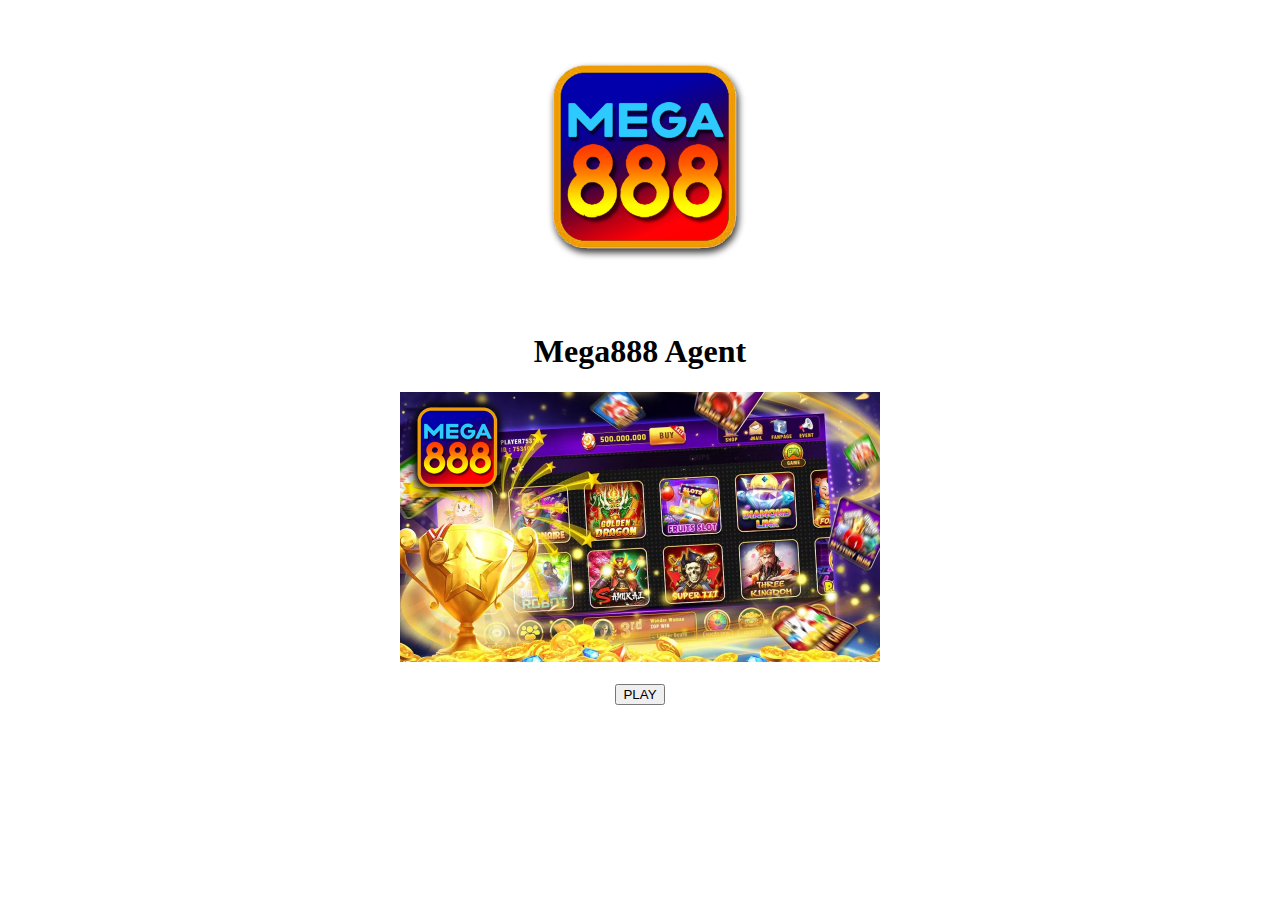
==== index.html @ 5a1839d0 "Add files via upload" ====
<!DOCTYPE html>
<html>

<head>
    <meta charset="utf-8">
    <meta name="viewport" content="width=device-width, initial-scale=1">
    <title>MEGA888 Agent</title>
</head>

<body>
    <center>
        <img src="512mega888.png" style="max-width:300px;min-width:280px;">
        <br>
        <h1>Mega888 Agent</h1>
        <img src="bg_menu.jpg" style="max-width:480px;min-width:360px;">
        <br>
        <br>
        <button onclick="location.assign('/games');">PLAY</button>
    </center>
</body>

</html>
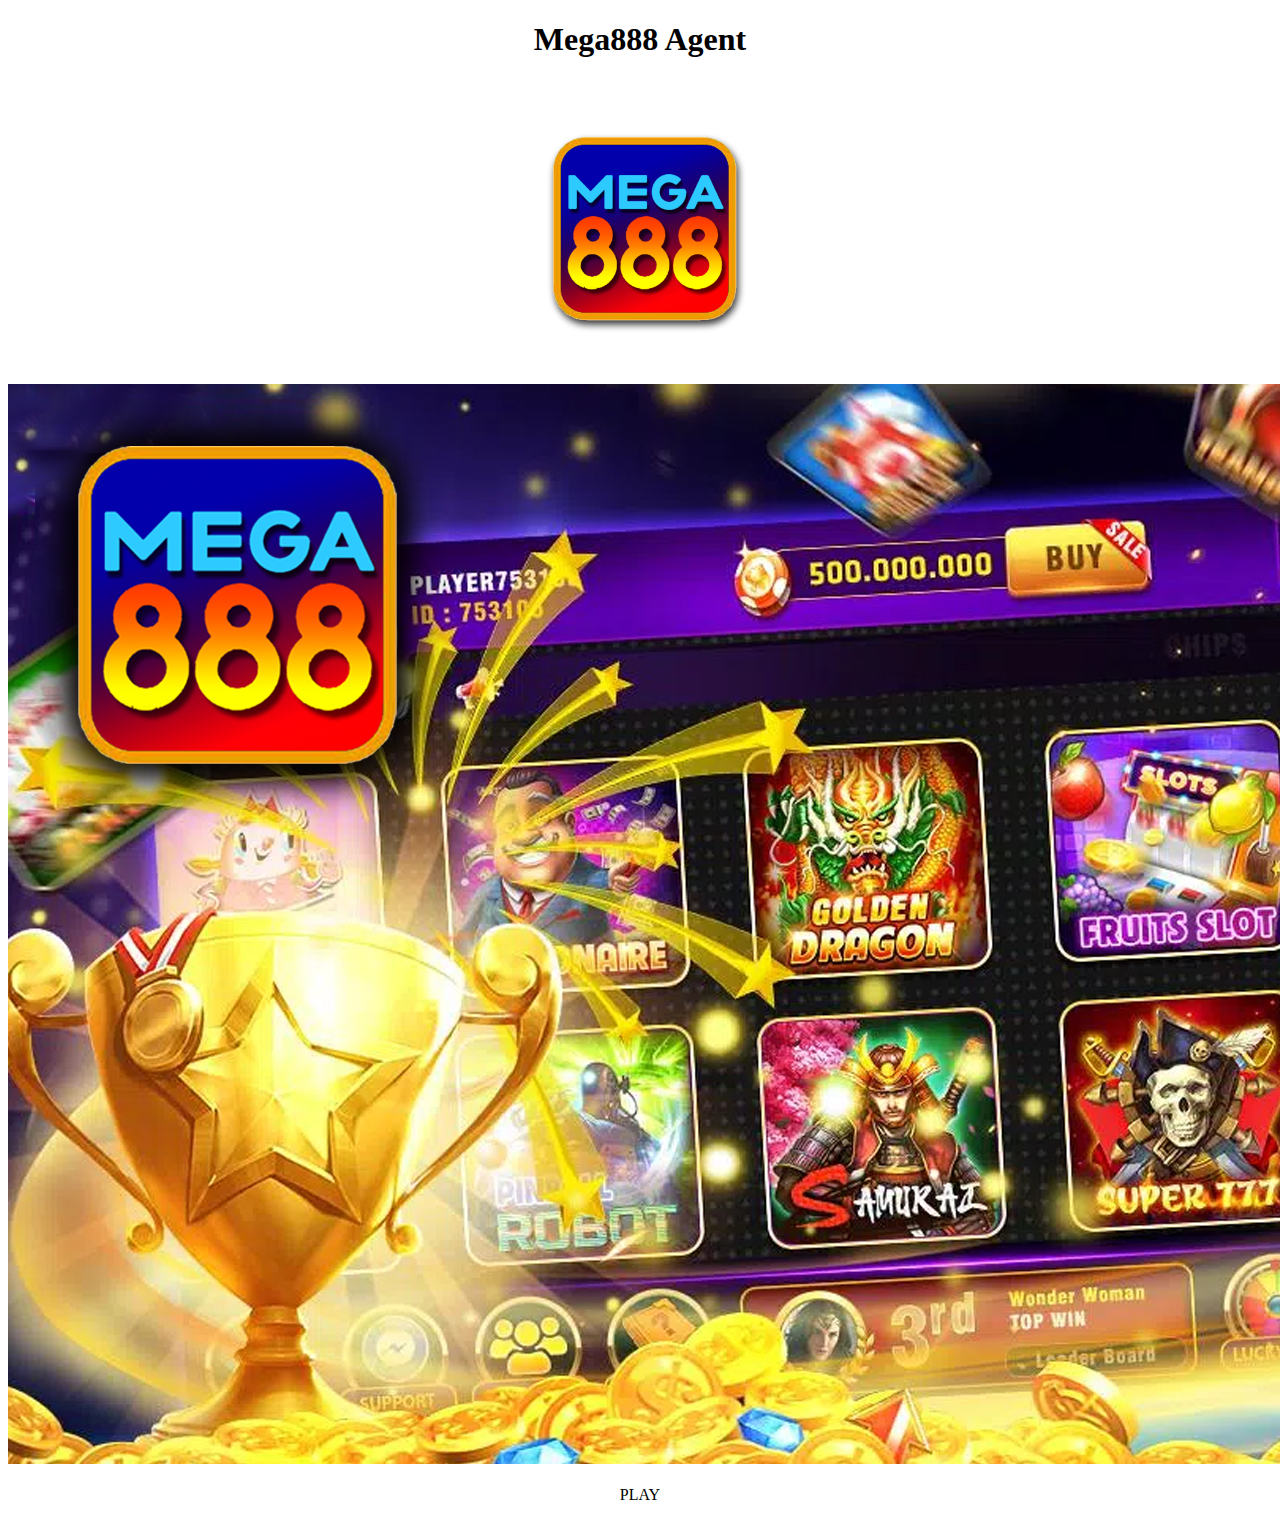
==== commit 315900b0: "Update index.html" ====
--- a/index.html
+++ b/index.html
@@ -5,18 +5,28 @@
     <meta charset="utf-8">
     <meta name="viewport" content="width=device-width, initial-scale=1">
     <title>MEGA888 Agent</title>
+    <link rel="stylesheet" href="~/lib/bootstrap/dist/css/bootstrap.min.css" />
+    <link rel="stylesheet" href="~/css/site.css" asp-append-version="true" />
 </head>
 
 <body>
-    <center>
-        <img src="512mega888.png" style="max-width:300px;min-width:280px;">
-        <br>
-        <h1>Mega888 Agent</h1>
-        <img src="bg_menu.jpg" style="max-width:480px;min-width:360px;">
-        <br>
-        <br>
-        <button onclick="location.assign('/games');">PLAY</button>
-    </center>
+    <div class="container">
+        <main role="main" class="pb-3">
+    <div class="row">
+        <div class="col-12" style="text-align:center">
+            <h1>Mega888 Agent</h1>
+            <img src="512mega888.png" style="max-width:300px;">
+            <br>
+            <img src="bg_menu.jpg" class="img-fluid">
+            <br>
+            <br>
+            <a class="btn btn-success" onclick="location.assign('/games');">PLAY</a>
+            <br>
+            <br>
+        </div>
+    </div>
+        </main>
+    </div>
 </body>
 
-</html>+</html>
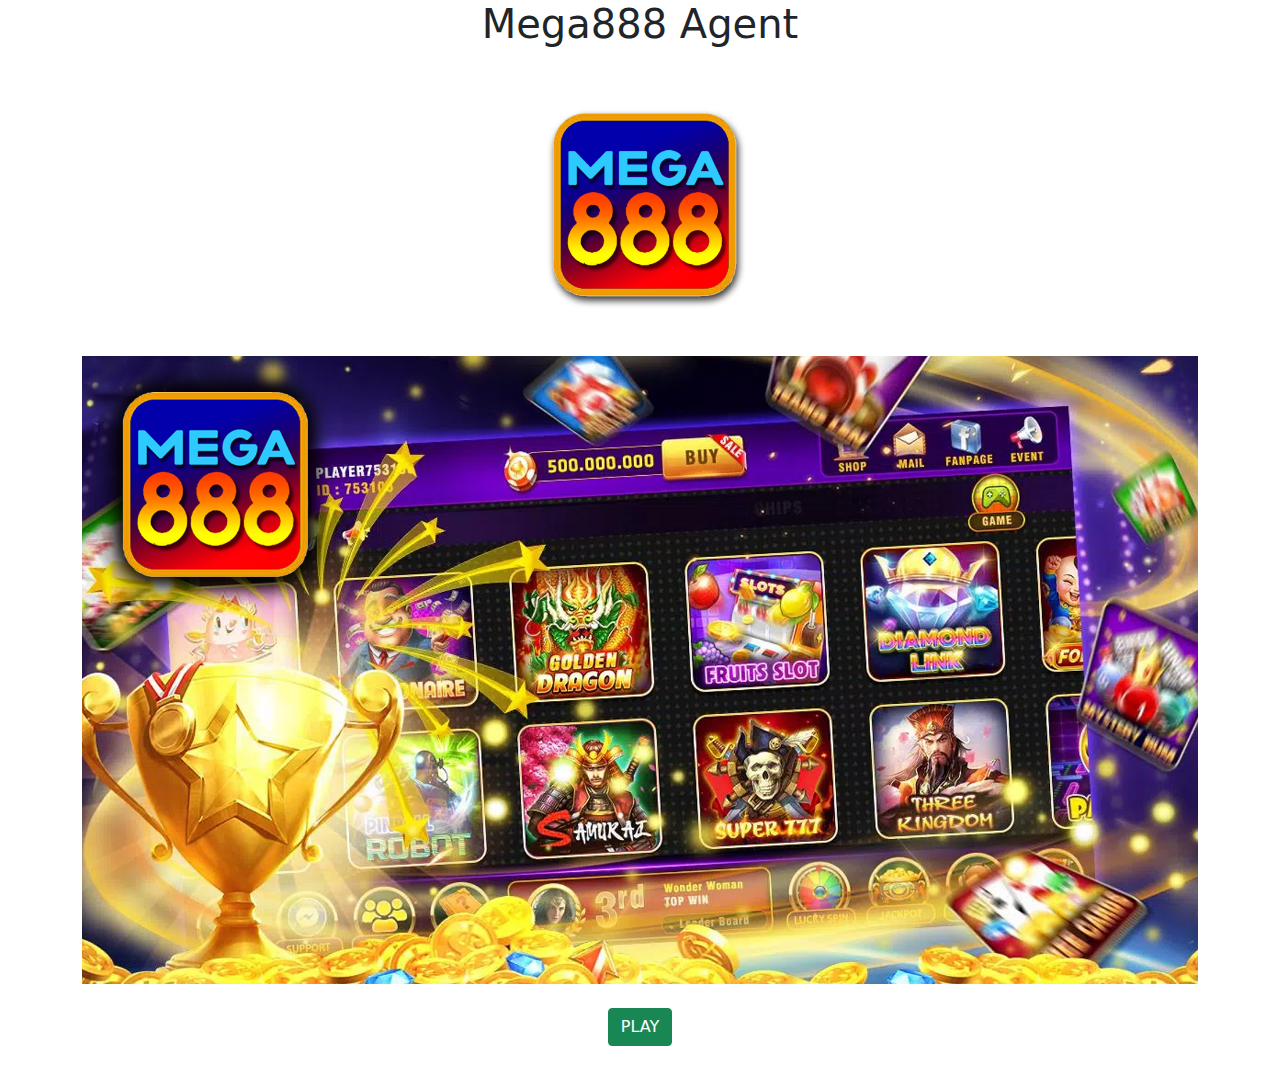
==== commit 4916c989: "Update index.html" ====
--- a/index.html
+++ b/index.html
@@ -5,8 +5,8 @@
     <meta charset="utf-8">
     <meta name="viewport" content="width=device-width, initial-scale=1">
     <title>MEGA888 Agent</title>
-    <link rel="stylesheet" href="~/lib/bootstrap/dist/css/bootstrap.min.css" />
-    <link rel="stylesheet" href="~/css/site.css" asp-append-version="true" />
+    <link rel="stylesheet" href="/lib/bootstrap/dist/css/bootstrap.min.css" />
+    <link rel="stylesheet" href="/css/site.css" asp-append-version="true" />
 </head>
 
 <body>
